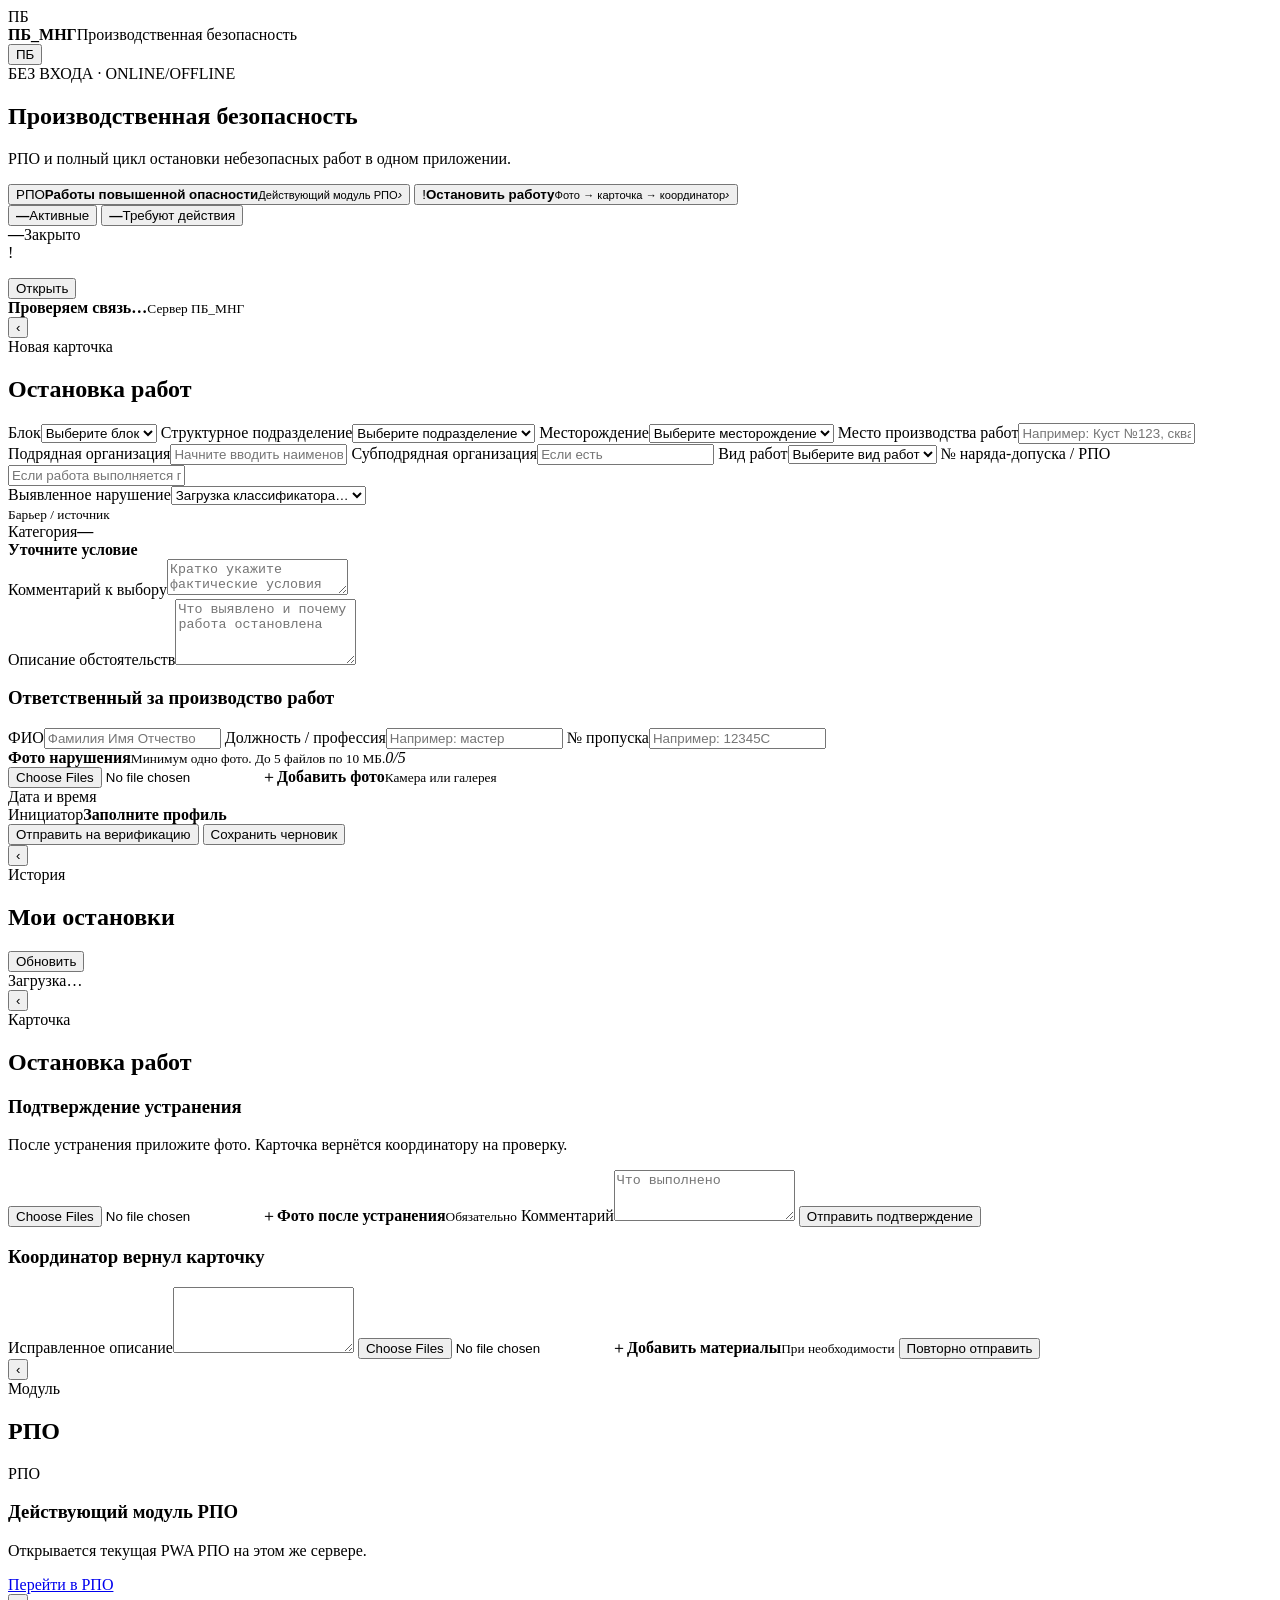
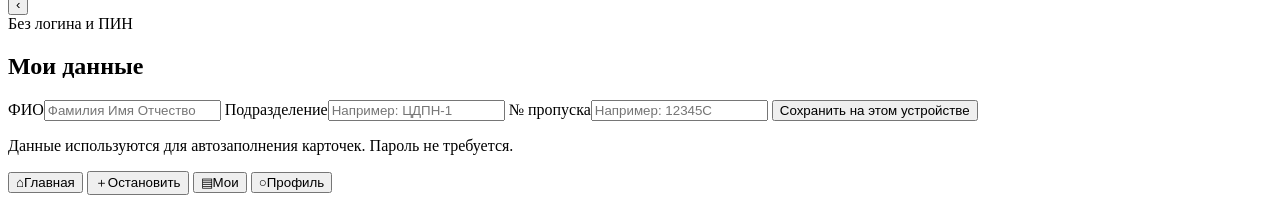
==== server/app/pb_mng/index.html @ ac148b52 "Connect PB_MNG PWA to live workflow" ====
<!doctype html>
<html lang="ru">
<head>
  <meta charset="utf-8">
  <meta name="viewport" content="width=device-width,initial-scale=1,viewport-fit=cover">
  <meta name="theme-color" content="#0a467f">
  <meta name="apple-mobile-web-app-capable" content="yes">
  <meta name="apple-mobile-web-app-status-bar-style" content="default">
  <meta name="apple-mobile-web-app-title" content="ПБ_МНГ">
  <title>ПБ_МНГ</title>
  <link rel="manifest" href="/pb-mng/manifest.webmanifest">
  <link rel="apple-touch-icon" href="/pb-mng/icon-180.png">
  <link rel="stylesheet" href="/pb-mng/app.css?v=20260925-2">
  <script>if('serviceWorker' in navigator){navigator.serviceWorker.register('/pb-mng/sw.js',{scope:'/pb-mng/'}).then(r=>r.update()).catch(()=>{});}</script>
</head>
<body>
<header class="topbar">
  <div class="brand-mark">ПБ</div>
  <div class="brand-copy"><b>ПБ_МНГ</b><span>Производственная безопасность</span></div>
  <button class="profile-btn" id="profileBtn" aria-label="Профиль">ПБ</button>
</header>

<main id="app">
  <section class="screen active" data-screen="home">
    <div class="hero">
      <span class="eyebrow">БЕЗ ВХОДА · ONLINE/OFFLINE</span>
      <h1>Производственная безопасность</h1>
      <p>РПО и полный цикл остановки небезопасных работ в одном приложении.</p>
    </div>
    <div class="module-grid">
      <button class="module-card rpo" data-open="rpo"><span class="module-icon">РПО</span><span><b>Работы повышенной опасности</b><small>Действующий модуль РПО</small></span><i>›</i></button>
      <button class="module-card stop" data-open="stopForm"><span class="module-icon">!</span><span><b>Остановить работу</b><small>Фото → карточка → координатор</small></span><i>›</i></button>
    </div>
    <div class="stats-row">
      <button class="stat-card" data-open="myStops"><b id="activeCount">—</b><span>Активные</span></button>
      <button class="stat-card" data-open="myStops"><b id="actionCount">—</b><span>Требуют действия</span></button>
      <div class="stat-card"><b id="closedCount">—</b><span>Закрыто</span></div>
    </div>
    <article class="attention-card hidden" id="attentionCard"><div class="attention-icon">!</div><div><b id="attentionTitle"></b><p id="attentionText"></p></div><button data-open="myStops">Открыть</button></article>
    <article class="connection-card" id="connectionCard"><span class="dot"></span><div><b id="connectionTitle">Проверяем связь…</b><small id="connectionText">Сервер ПБ_МНГ</small></div></article>
  </section>

  <section class="screen" data-screen="stopForm">
    <div class="screen-head"><button class="back" data-open="home">‹</button><div><span>Новая карточка</span><h2>Остановка работ</h2></div></div>
    <form id="stopForm">
      <div class="form-card">
        <label>Блок<select id="block" required><option value="">Выберите блок</option></select></label>
        <label>Структурное подразделение<select id="structuralUnit"><option value="">Выберите подразделение</option></select></label>
        <label>Месторождение<select id="field"><option value="">Выберите месторождение</option></select></label>
        <label>Место производства работ<input id="location" required placeholder="Например: Куст №123, скважина 45"></label>
        <label>Подрядная организация<input id="contractor" list="contractorList" required placeholder="Начните вводить наименование"><datalist id="contractorList"></datalist></label>
        <label>Субподрядная организация<input id="subcontractor" placeholder="Если есть"></label>
        <label>Вид работ<select id="workType" required><option value="">Выберите вид работ</option></select></label>
        <label>№ наряда-допуска / РПО<input id="permitNumber" placeholder="Если работа выполняется по НД"></label>
      </div>

      <div class="form-card">
        <label>Выявленное нарушение<select id="violation" required><option value="">Загрузка классификатора…</option></select></label>
        <div class="violation-preview hidden" id="violationPreview"><small>Барьер / источник</small><b id="barrierText"></b></div>
        <div class="classification hidden" id="classification"><span>Категория</span><b id="levelText">—</b></div>
        <div class="criteria-box hidden" id="criteriaBox"><b>Уточните условие</b><div id="severityChoices"></div><label>Комментарий к выбору<textarea id="severityContext" rows="2" placeholder="Кратко укажите фактические условия"></textarea></label></div>
        <label>Описание обстоятельств<textarea id="description" rows="4" required placeholder="Что выявлено и почему работа остановлена"></textarea></label>
      </div>

      <div class="form-card">
        <h3 class="form-title">Ответственный за производство работ</h3>
        <label>ФИО<input id="responsibleFio" required placeholder="Фамилия Имя Отчество"></label>
        <label>Должность / профессия<input id="responsiblePosition" placeholder="Например: мастер"></label>
        <label>№ пропуска<input id="responsiblePass" placeholder="Например: 12345С"></label>
      </div>

      <div class="form-card">
        <div class="section-title"><span><b>Фото нарушения</b><small>Минимум одно фото. До 5 файлов по 10 МБ.</small></span><em id="photoCount">0/5</em></div>
        <label class="photo-picker"><input id="photos" type="file" accept="image/*" capture="environment" multiple><span class="camera">＋</span><b>Добавить фото</b><small>Камера или галерея</small></label>
        <div class="photo-list" id="photoList"></div>
      </div>

      <div class="form-card compact">
        <div class="auto-row"><span>Дата и время</span><b id="nowLabel"></b></div>
        <div class="auto-row"><span>Инициатор</span><b id="workerLabel">Заполните профиль</b></div>
      </div>
      <button class="primary" type="submit" id="submitStop">Отправить на верификацию</button>
      <button class="secondary" id="saveDraft" type="button">Сохранить черновик</button>
    </form>
  </section>

  <section class="screen" data-screen="myStops">
    <div class="screen-head"><button class="back" data-open="home">‹</button><div><span>История</span><h2>Мои остановки</h2></div></div>
    <button class="refresh-btn" id="refreshStops">Обновить</button>
    <div class="list-card" id="stopsList"><div class="empty-card">Загрузка…</div></div>
  </section>

  <section class="screen" data-screen="stopDetail">
    <div class="screen-head"><button class="back" data-open="myStops">‹</button><div><span id="detailId">Карточка</span><h2 id="detailStatus">Остановка работ</h2></div></div>
    <div id="detailBody"></div>
    <div class="form-card hidden" id="resolutionBox">
      <h3>Подтверждение устранения</h3>
      <p class="muted">После устранения приложите фото. Карточка вернётся координатору на проверку.</p>
      <label class="photo-picker"><input id="afterPhoto" type="file" accept="image/*" capture="environment" multiple><span class="camera">＋</span><b>Фото после устранения</b><small id="afterPhotoText">Обязательно</small></label>
      <label>Комментарий<textarea id="resolutionComment" rows="3" placeholder="Что выполнено"></textarea></label>
      <button class="primary" id="submitResolution" type="button">Отправить подтверждение</button>
    </div>
    <div class="form-card hidden" id="revisionBox">
      <h3>Координатор вернул карточку</h3><p id="revisionText" class="muted"></p>
      <label>Исправленное описание<textarea id="revisionDescription" rows="4"></textarea></label>
      <label class="photo-picker"><input id="revisionPhotos" type="file" accept="image/*" capture="environment" multiple><span class="camera">＋</span><b>Добавить материалы</b><small>При необходимости</small></label>
      <button class="primary" id="resubmitStop" type="button">Повторно отправить</button>
    </div>
  </section>

  <section class="screen" data-screen="rpo">
    <div class="screen-head"><button class="back" data-open="home">‹</button><div><span>Модуль</span><h2>РПО</h2></div></div>
    <div class="placeholder-card"><div class="big-symbol">РПО</div><h3>Действующий модуль РПО</h3><p>Открывается текущая PWA РПО на этом же сервере.</p><a href="/app/">Перейти в РПО</a></div>
  </section>

  <section class="screen" data-screen="profile">
    <div class="screen-head"><button class="back" data-open="home">‹</button><div><span>Без логина и ПИН</span><h2>Мои данные</h2></div></div>
    <div class="form-card">
      <label>ФИО<input id="profileName" placeholder="Фамилия Имя Отчество"></label>
      <label>Подразделение<input id="profileUnit" placeholder="Например: ЦДПН-1"></label>
      <label>№ пропуска<input id="profilePass" placeholder="Например: 12345С"></label>
      <button class="primary" id="saveProfile" type="button">Сохранить на этом устройстве</button>
      <p class="muted">Данные используются для автозаполнения карточек. Пароль не требуется.</p>
    </div>
  </section>
</main>

<nav class="bottom-nav">
  <button class="active" data-open="home"><span>⌂</span>Главная</button>
  <button data-open="stopForm"><span>＋</span>Остановить</button>
  <button data-open="myStops"><span>▤</span>Мои</button>
  <button data-open="profile"><span>○</span>Профиль</button>
</nav>
<div class="toast" id="toast"></div>
<script src="/pb-mng/app.js?v=20260925-2" defer></script>
</body>
</html>
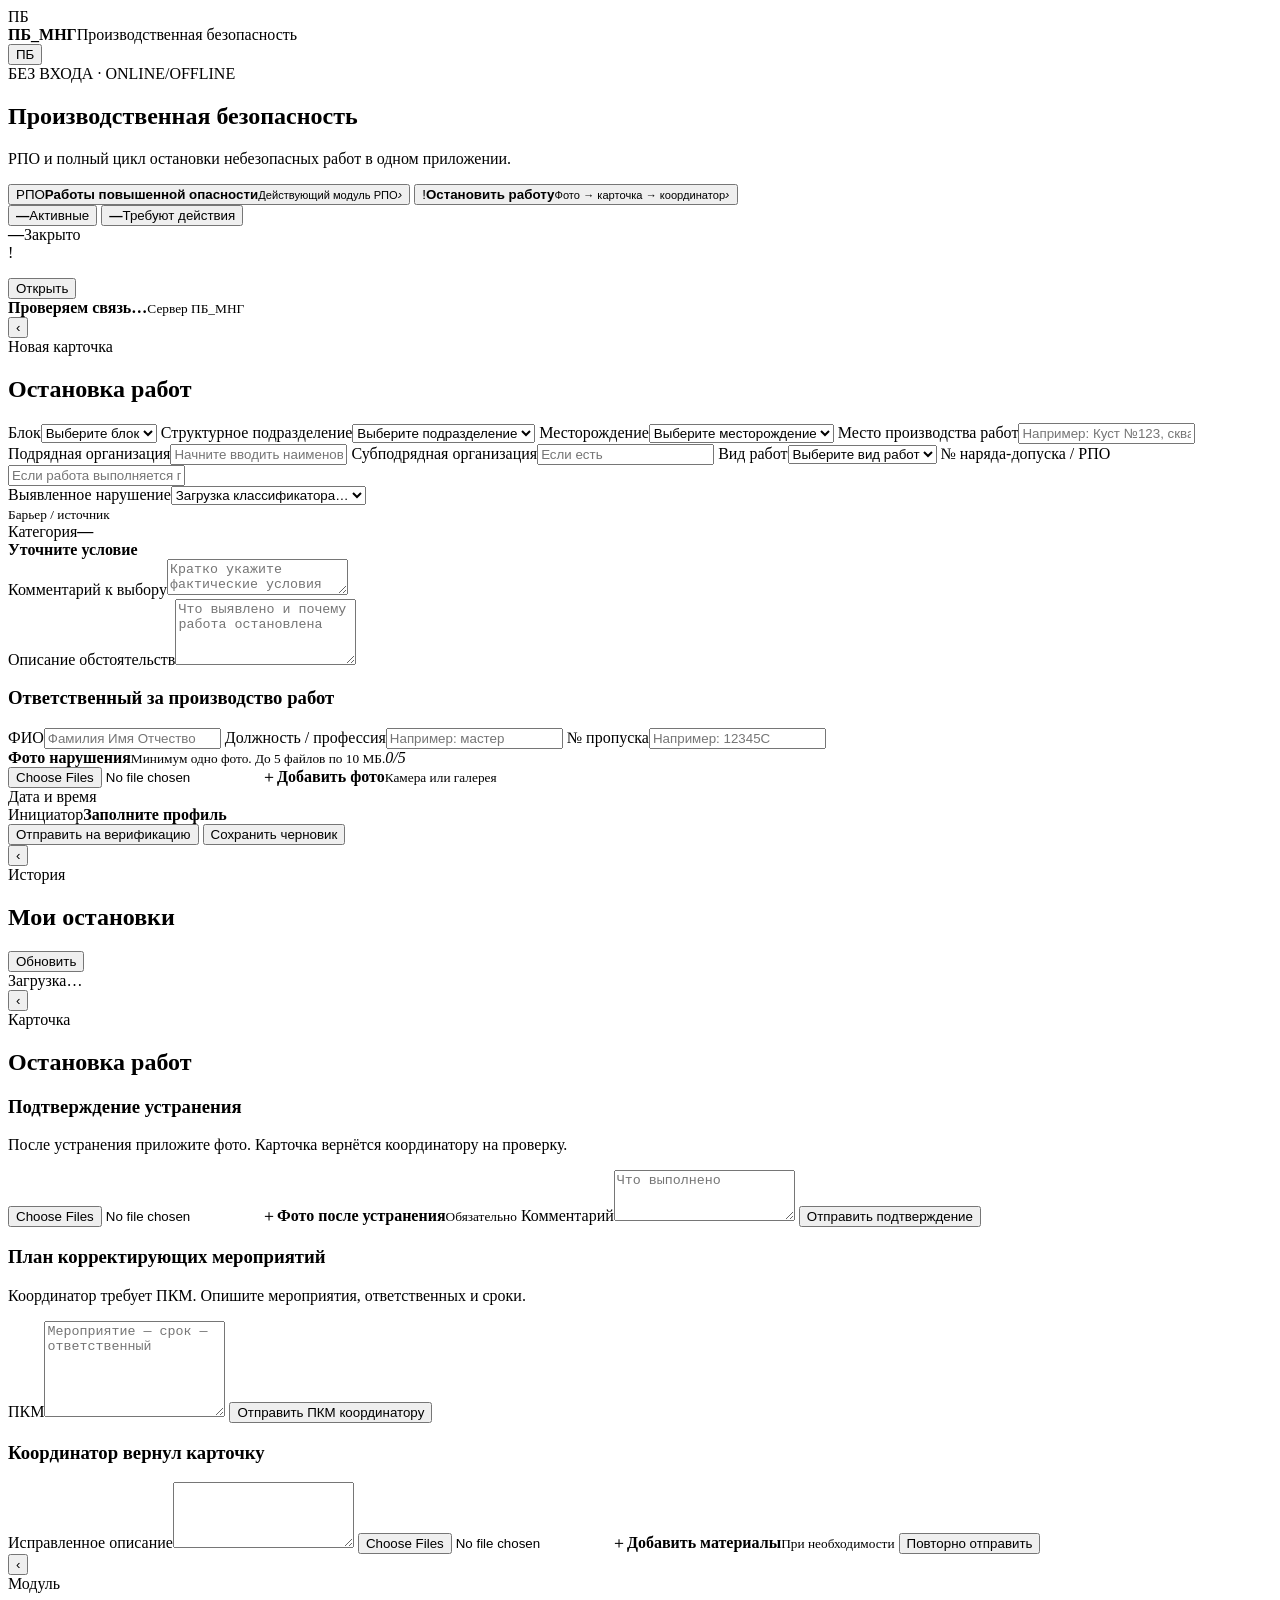
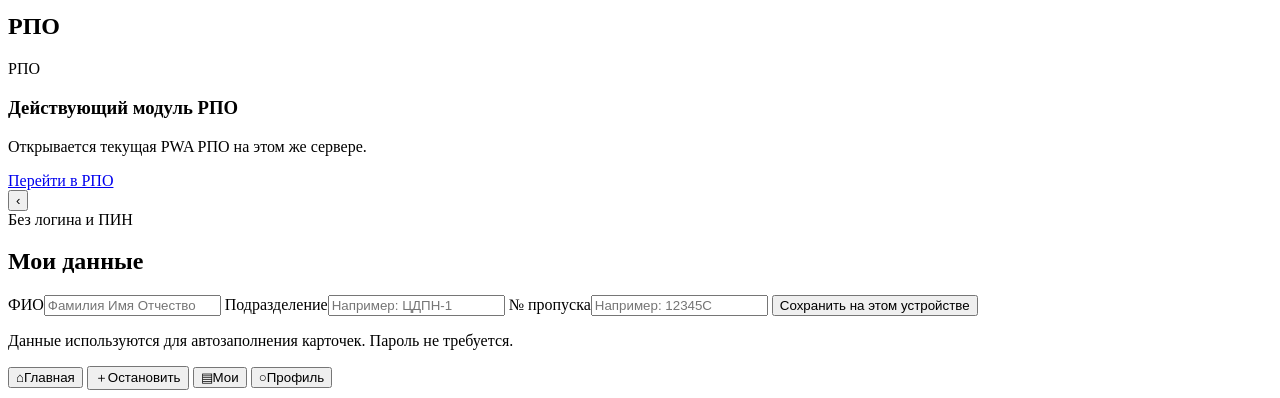
==== commit 4ef2f29b: "Add PB_MNG PKM submission screen" ====
--- a/server/app/pb_mng/index.html
+++ b/server/app/pb_mng/index.html
@@ -100,6 +100,12 @@
       <label>Комментарий<textarea id="resolutionComment" rows="3" placeholder="Что выполнено"></textarea></label>
       <button class="primary" id="submitResolution" type="button">Отправить подтверждение</button>
     </div>
+    <div class="form-card hidden" id="pkmBox">
+      <h3>План корректирующих мероприятий</h3>
+      <p class="muted">Координатор требует ПКМ. Опишите мероприятия, ответственных и сроки.</p>
+      <label>ПКМ<textarea id="pkmText" rows="6" placeholder="Мероприятие — срок — ответственный"></textarea></label>
+      <button class="primary" id="submitPkm" type="button">Отправить ПКМ координатору</button>
+    </div>
     <div class="form-card hidden" id="revisionBox">
       <h3>Координатор вернул карточку</h3><p id="revisionText" class="muted"></p>
       <label>Исправленное описание<textarea id="revisionDescription" rows="4"></textarea></label>
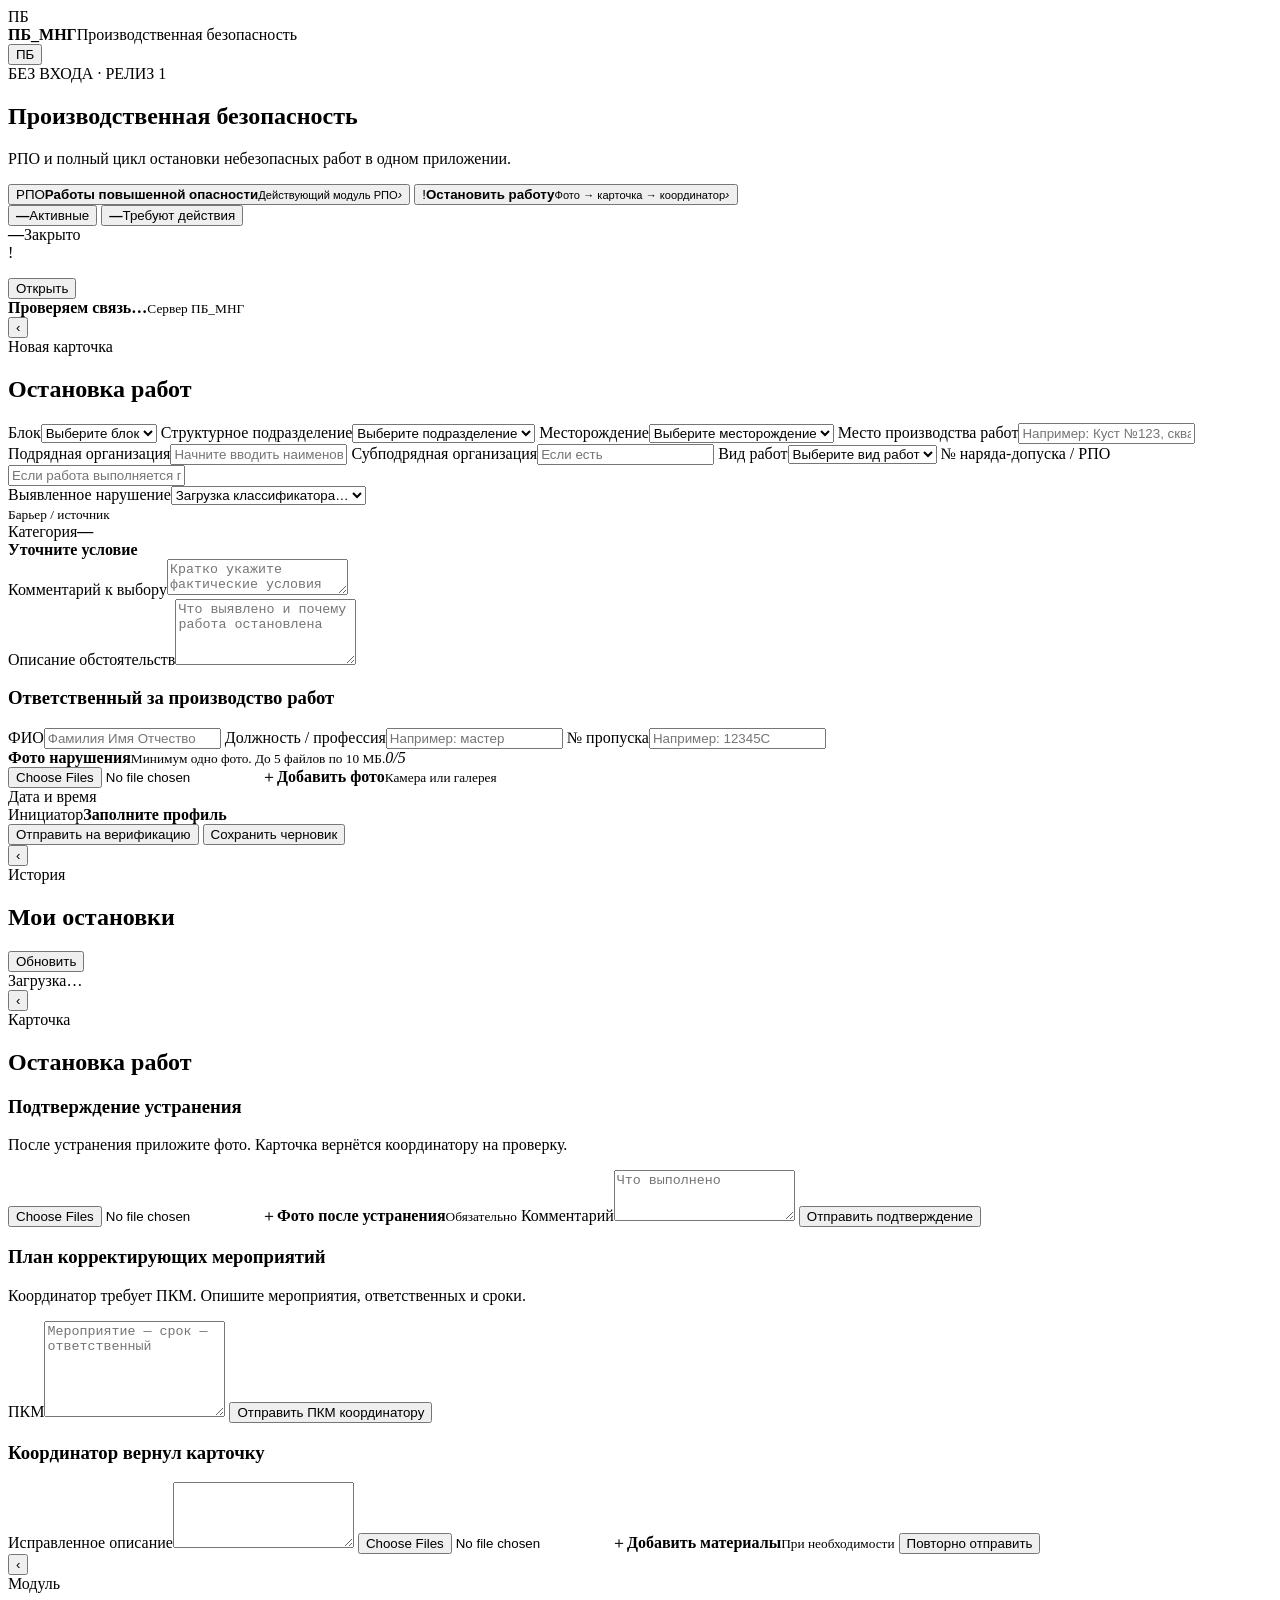
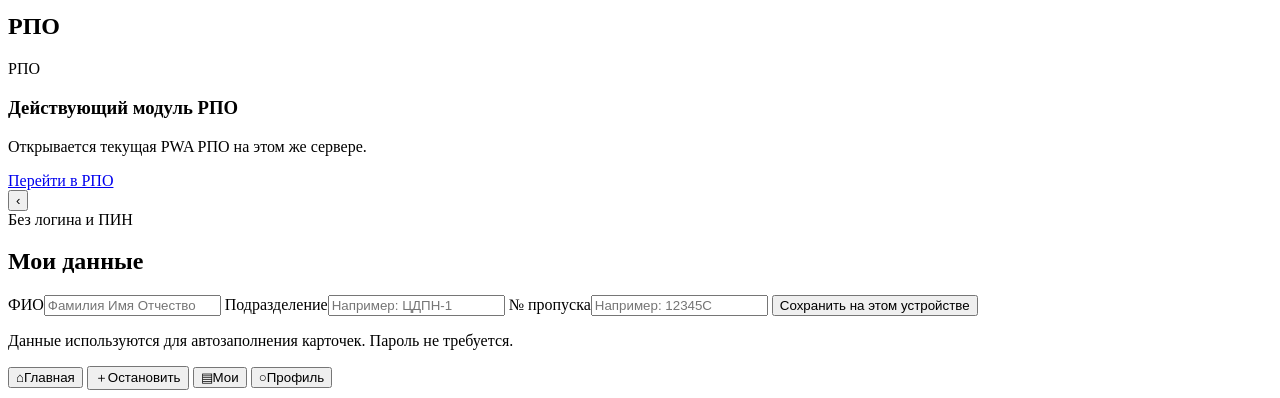
==== commit 61322d53: "Clarify PB_MNG release one connectivity" ====
--- a/server/app/pb_mng/index.html
+++ b/server/app/pb_mng/index.html
@@ -23,7 +23,7 @@
 <main id="app">
   <section class="screen active" data-screen="home">
     <div class="hero">
-      <span class="eyebrow">БЕЗ ВХОДА · ONLINE/OFFLINE</span>
+      <span class="eyebrow">БЕЗ ВХОДА · РЕЛИЗ 1</span>
       <h1>Производственная безопасность</h1>
       <p>РПО и полный цикл остановки небезопасных работ в одном приложении.</p>
     </div>
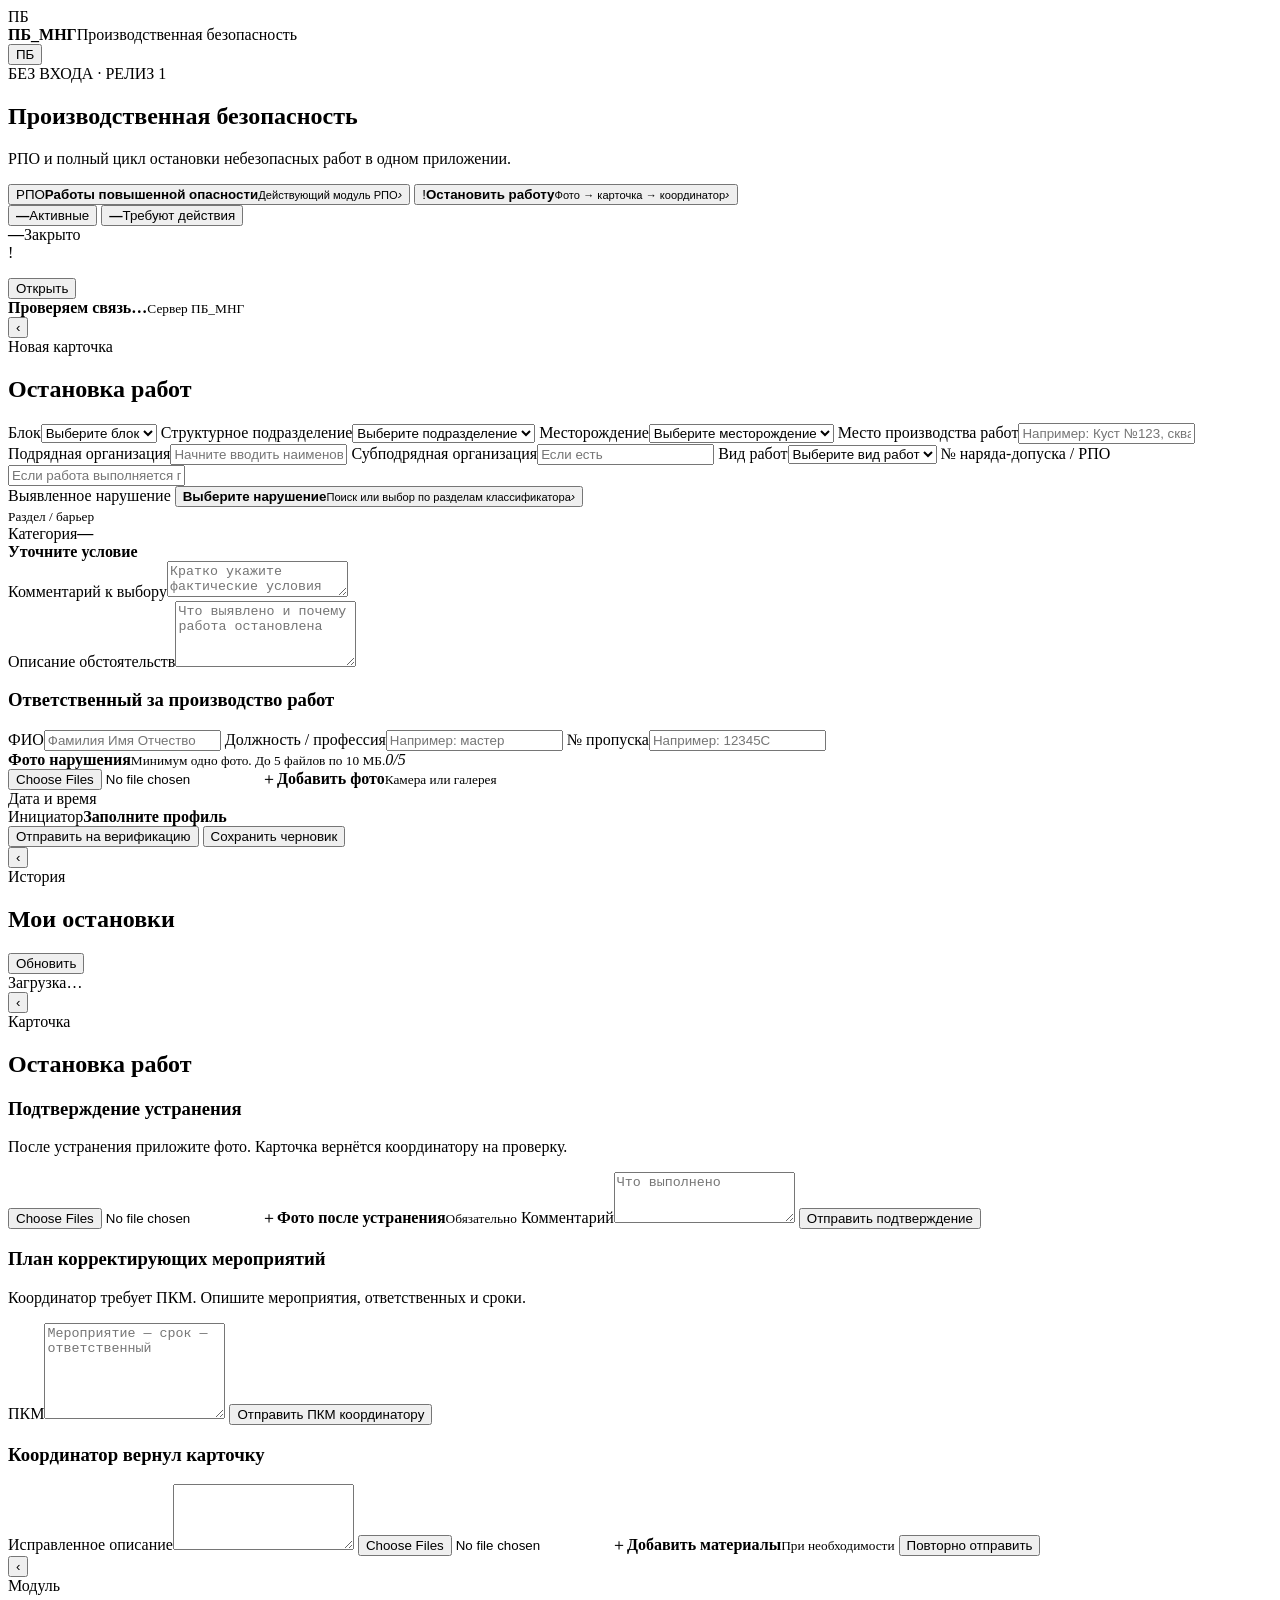
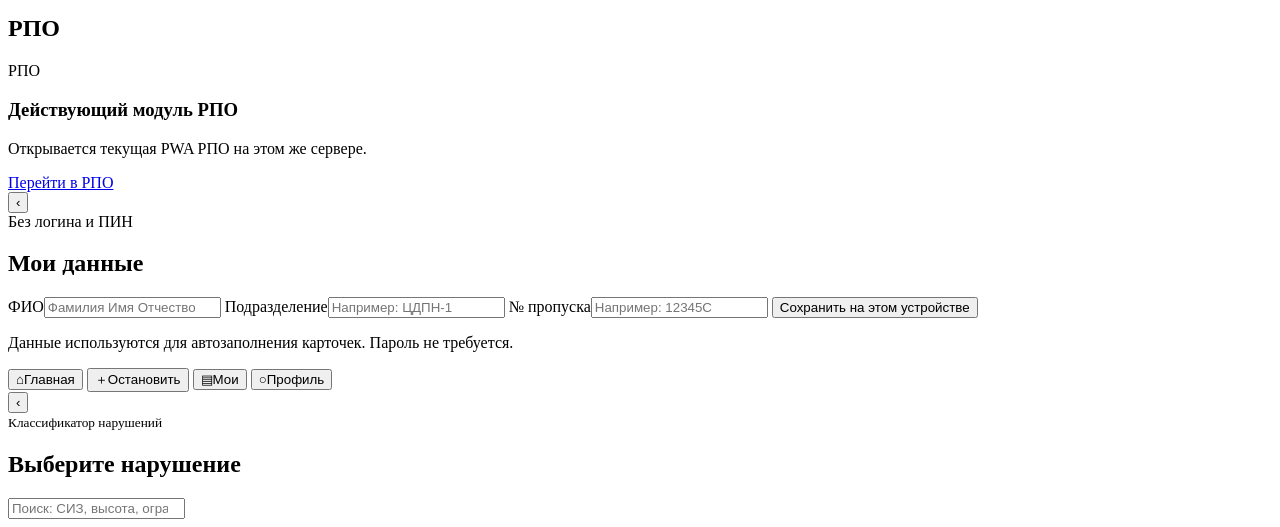
==== commit 785be375: "Replace iPhone violation select with grouped picker" ====
--- a/server/app/pb_mng/index.html
+++ b/server/app/pb_mng/index.html
@@ -10,7 +10,7 @@
   <title>ПБ_МНГ</title>
   <link rel="manifest" href="/pb-mng/manifest.webmanifest">
   <link rel="apple-touch-icon" href="/pb-mng/icon-180.png">
-  <link rel="stylesheet" href="/pb-mng/app.css?v=20260925-2">
+  <link rel="stylesheet" href="/pb-mng/app.css?v=20260925-4">
   <script>if('serviceWorker' in navigator){navigator.serviceWorker.register('/pb-mng/sw.js',{scope:'/pb-mng/'}).then(r=>r.update()).catch(()=>{});}</script>
 </head>
 <body>
@@ -55,8 +55,13 @@
       </div>
 
       <div class="form-card">
-        <label>Выявленное нарушение<select id="violation" required><option value="">Загрузка классификатора…</option></select></label>
-        <div class="violation-preview hidden" id="violationPreview"><small>Барьер / источник</small><b id="barrierText"></b></div>
+        <label>Выявленное нарушение
+          <input id="violation" type="hidden">
+          <button class="violation-picker-button" id="violationPickerButton" type="button">
+            <span><b id="violationPickerTitle">Выберите нарушение</b><small id="violationPickerHint">Поиск или выбор по разделам классификатора</small></span><i>›</i>
+          </button>
+        </label>
+        <div class="violation-preview hidden" id="violationPreview"><small>Раздел / барьер</small><b id="barrierText"></b></div>
         <div class="classification hidden" id="classification"><span>Категория</span><b id="levelText">—</b></div>
         <div class="criteria-box hidden" id="criteriaBox"><b>Уточните условие</b><div id="severityChoices"></div><label>Комментарий к выбору<textarea id="severityContext" rows="2" placeholder="Кратко укажите фактические условия"></textarea></label></div>
         <label>Описание обстоятельств<textarea id="description" rows="4" required placeholder="Что выявлено и почему работа остановлена"></textarea></label>
@@ -137,7 +142,20 @@
   <button data-open="myStops"><span>▤</span>Мои</button>
   <button data-open="profile"><span>○</span>Профиль</button>
 </nav>
+<div class="violation-picker hidden" id="violationPicker" role="dialog" aria-modal="true" aria-label="Выбор нарушения">
+  <div class="violation-picker-sheet">
+    <div class="violation-picker-head">
+      <button type="button" class="picker-close" id="closeViolationPicker">‹</button>
+      <div><small>Классификатор нарушений</small><h2>Выберите нарушение</h2></div>
+    </div>
+    <div class="violation-picker-tools">
+      <input id="violationSearch" type="search" placeholder="Поиск: СИЗ, высота, ограждение, опоры…">
+      <div class="violation-source-tabs" id="violationSourceTabs"></div>
+    </div>
+    <div class="violation-picker-results" id="violationPickerResults"></div>
+  </div>
+</div>
 <div class="toast" id="toast"></div>
-<script src="/pb-mng/app.js?v=20260925-2" defer></script>
+<script src="/pb-mng/app.js?v=20260925-4" defer></script>
 </body>
 </html>
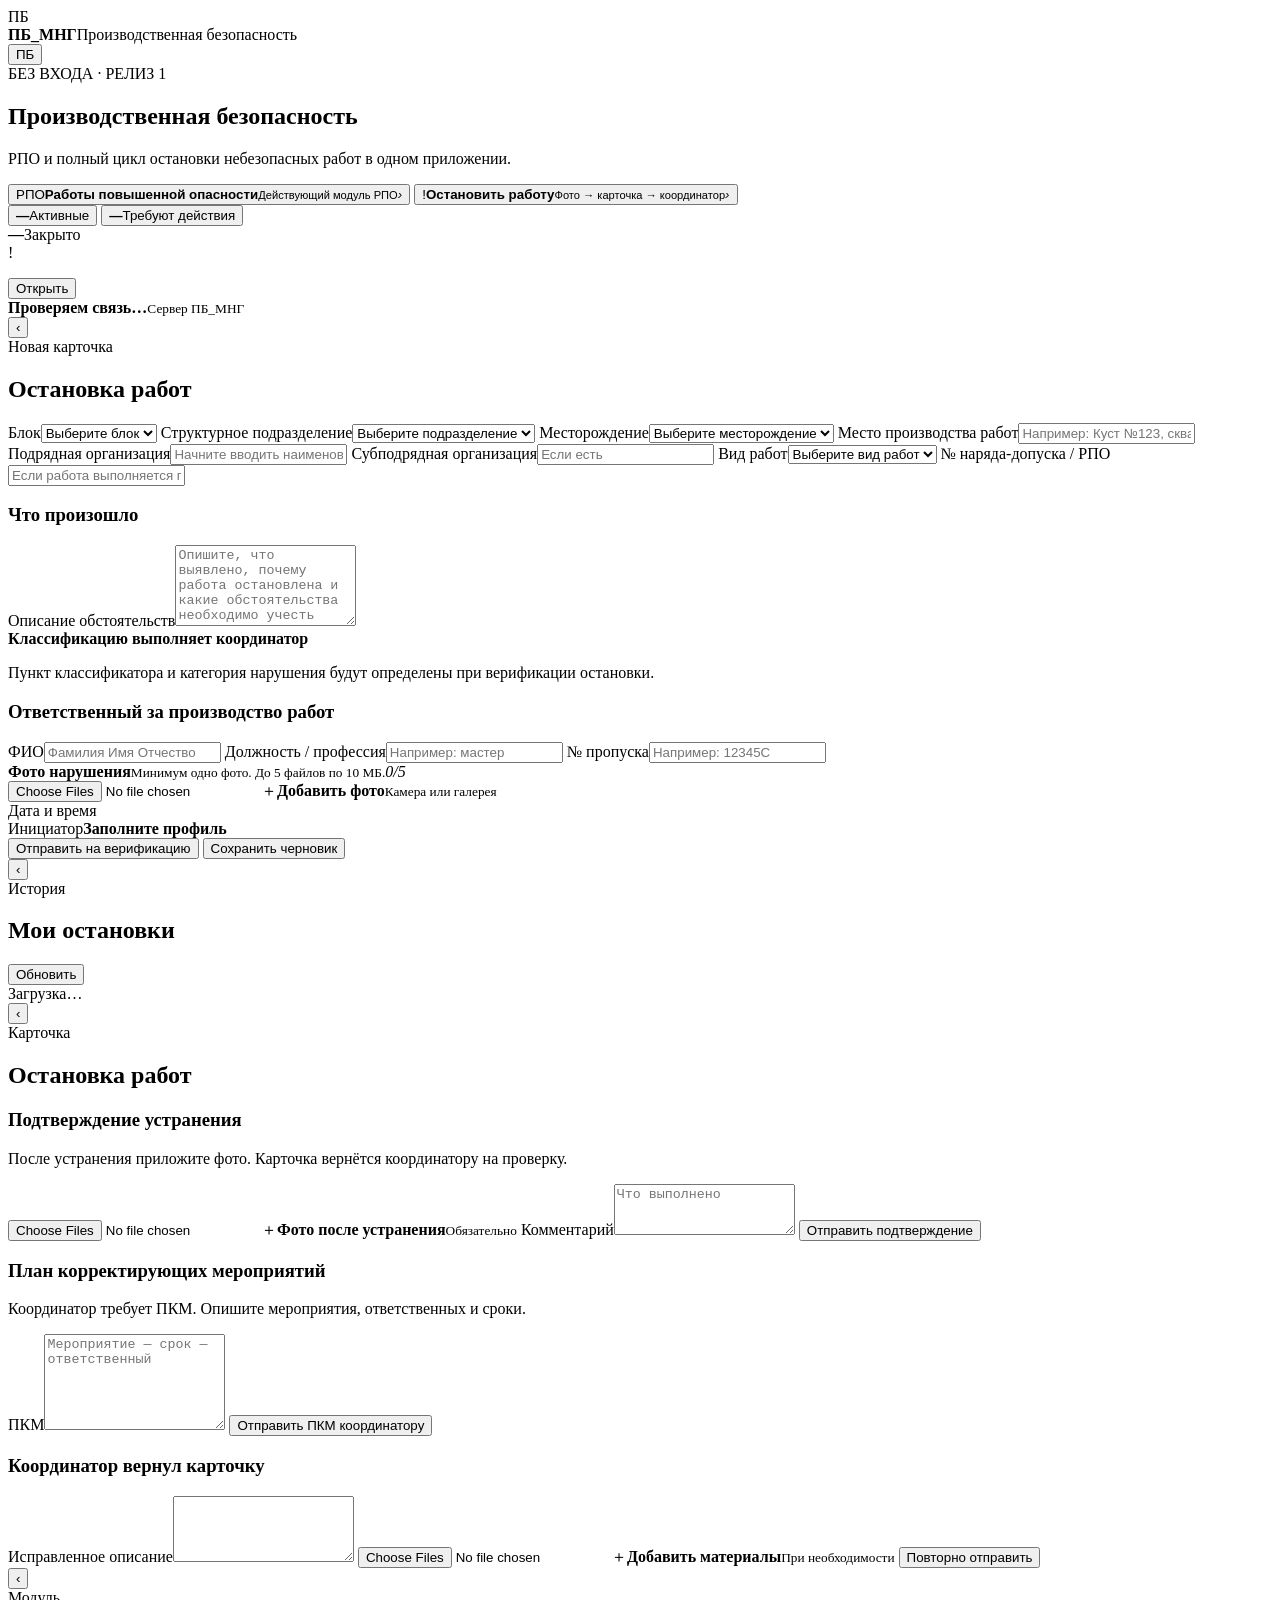
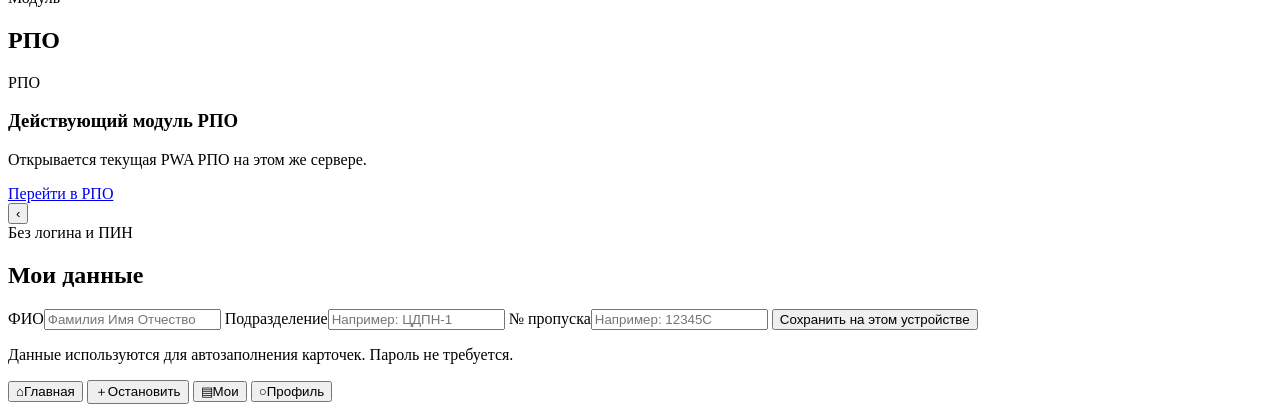
==== commit 6907335b: "Remove classifier from worker stop card" ====
--- a/server/app/pb_mng/index.html
+++ b/server/app/pb_mng/index.html
@@ -10,7 +10,7 @@
   <title>ПБ_МНГ</title>
   <link rel="manifest" href="/pb-mng/manifest.webmanifest">
   <link rel="apple-touch-icon" href="/pb-mng/icon-180.png">
-  <link rel="stylesheet" href="/pb-mng/app.css?v=20260925-4">
+  <link rel="stylesheet" href="/pb-mng/app.css?v=20260925-6">
   <script>if('serviceWorker' in navigator){navigator.serviceWorker.register('/pb-mng/sw.js',{scope:'/pb-mng/'}).then(r=>r.update()).catch(()=>{});}</script>
 </head>
 <body>
@@ -55,16 +55,9 @@
       </div>
 
       <div class="form-card">
-        <label>Выявленное нарушение
-          <input id="violation" type="hidden">
-          <button class="violation-picker-button" id="violationPickerButton" type="button">
-            <span><b id="violationPickerTitle">Выберите нарушение</b><small id="violationPickerHint">Поиск или выбор по разделам классификатора</small></span><i>›</i>
-          </button>
-        </label>
-        <div class="violation-preview hidden" id="violationPreview"><small>Раздел / барьер</small><b id="barrierText"></b></div>
-        <div class="classification hidden" id="classification"><span>Категория</span><b id="levelText">—</b></div>
-        <div class="criteria-box hidden" id="criteriaBox"><b>Уточните условие</b><div id="severityChoices"></div><label>Комментарий к выбору<textarea id="severityContext" rows="2" placeholder="Кратко укажите фактические условия"></textarea></label></div>
-        <label>Описание обстоятельств<textarea id="description" rows="4" required placeholder="Что выявлено и почему работа остановлена"></textarea></label>
+        <h3 class="form-title">Что произошло</h3>
+        <label>Описание обстоятельств<textarea id="description" rows="5" required placeholder="Опишите, что выявлено, почему работа остановлена и какие обстоятельства необходимо учесть"></textarea></label>
+        <div class="note-box"><b>Классификацию выполняет координатор</b><p>Пункт классификатора и категория нарушения будут определены при верификации остановки.</p></div>
       </div>
 
       <div class="form-card">
@@ -142,20 +135,7 @@
   <button data-open="myStops"><span>▤</span>Мои</button>
   <button data-open="profile"><span>○</span>Профиль</button>
 </nav>
-<div class="violation-picker hidden" id="violationPicker" role="dialog" aria-modal="true" aria-label="Выбор нарушения">
-  <div class="violation-picker-sheet">
-    <div class="violation-picker-head">
-      <button type="button" class="picker-close" id="closeViolationPicker">‹</button>
-      <div><small>Классификатор нарушений</small><h2>Выберите нарушение</h2></div>
-    </div>
-    <div class="violation-picker-tools">
-      <input id="violationSearch" type="search" placeholder="Поиск: СИЗ, высота, ограждение, опоры…">
-      <div class="violation-source-tabs" id="violationSourceTabs"></div>
-    </div>
-    <div class="violation-picker-results" id="violationPickerResults"></div>
-  </div>
-</div>
 <div class="toast" id="toast"></div>
-<script src="/pb-mng/app.js?v=20260925-4" defer></script>
+<script src="/pb-mng/app.js?v=20260925-6" defer></script>
 </body>
 </html>
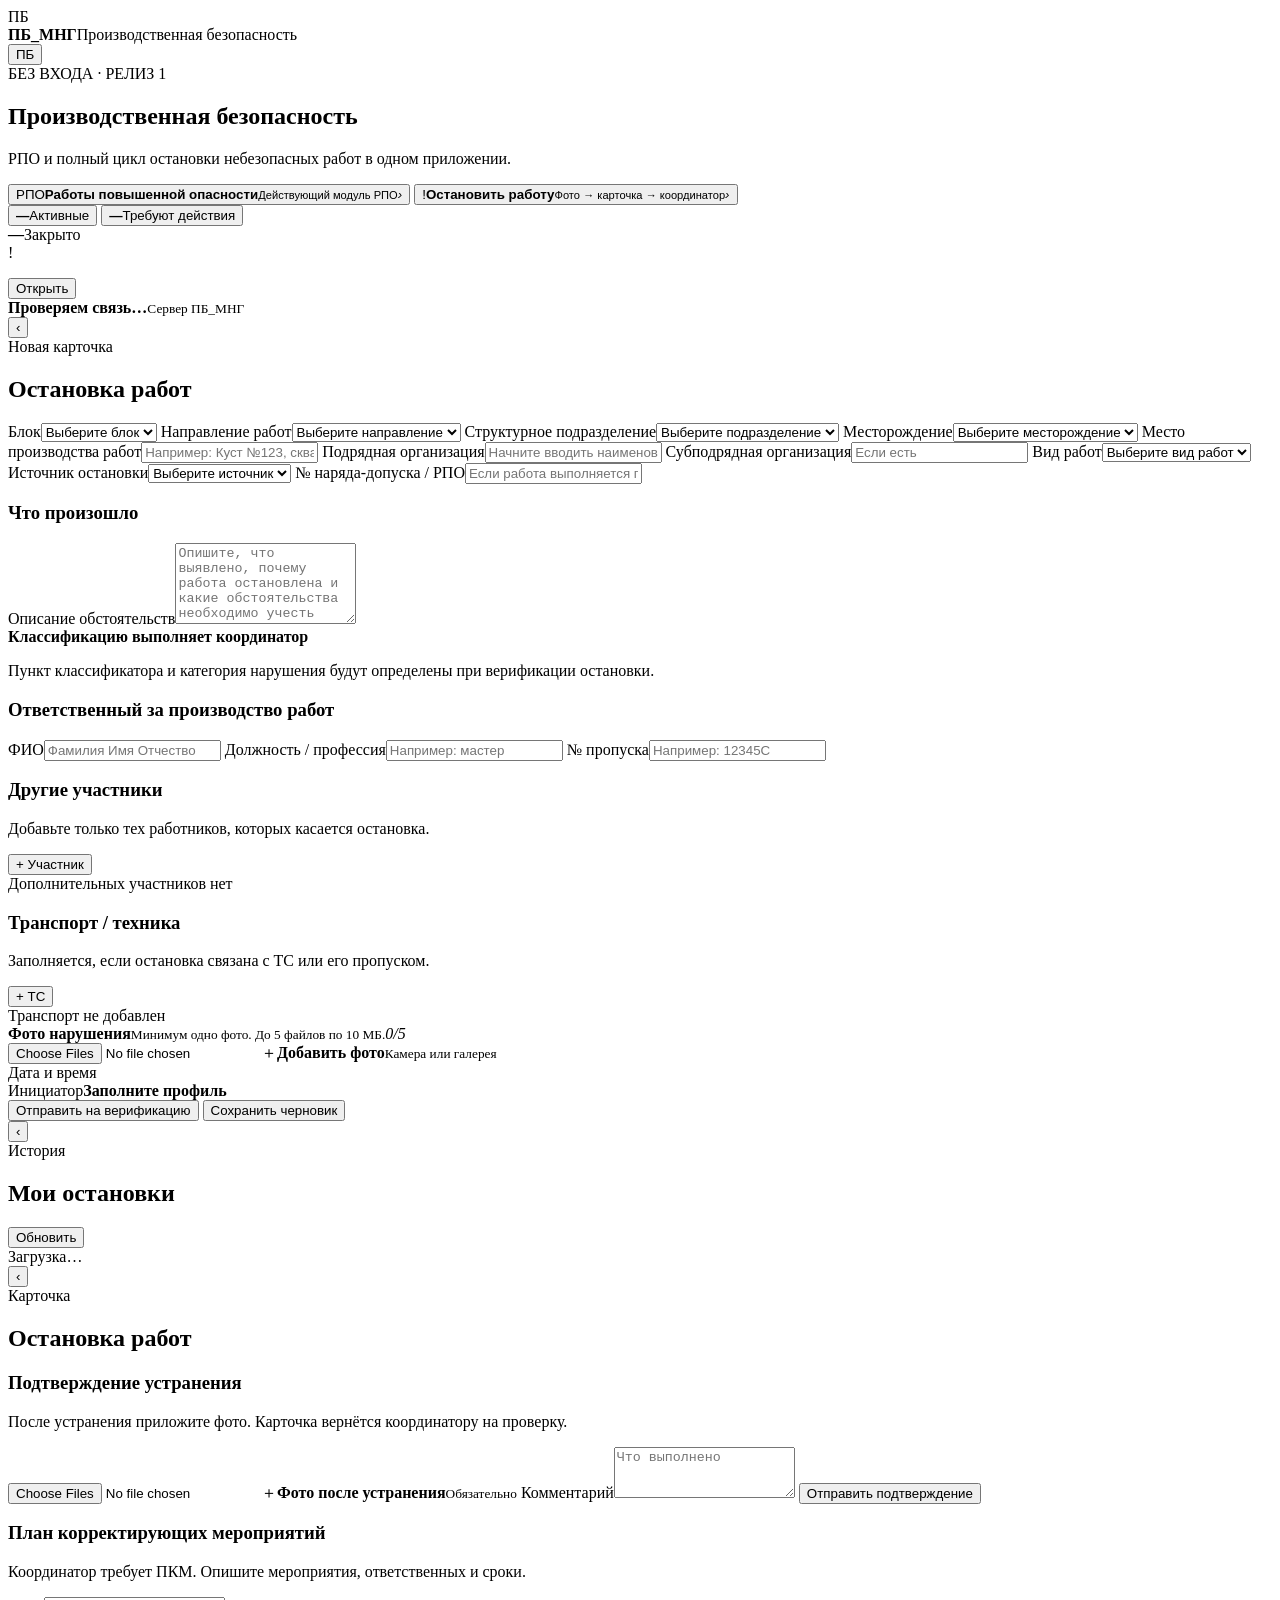
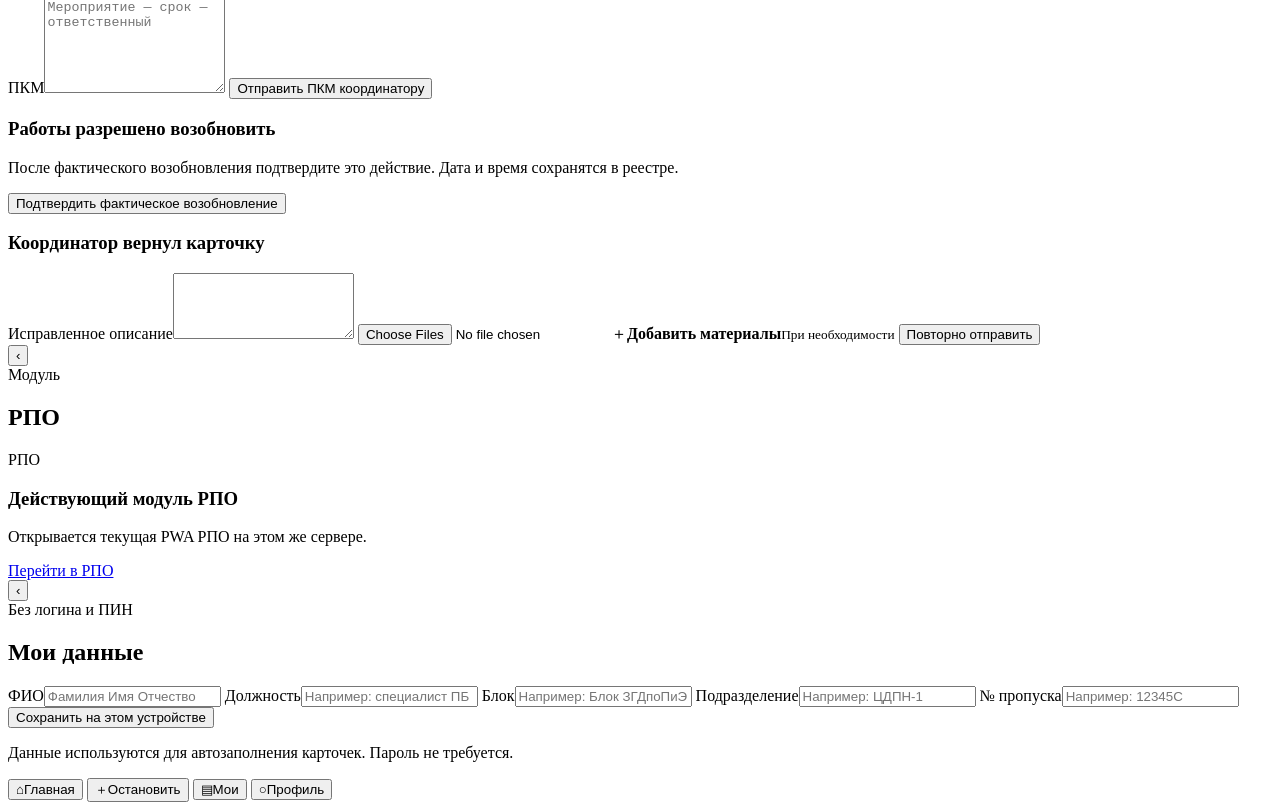
==== commit 55cfd07b: "Add participants vehicles direction and source to PB_MNG mobile card" ====
--- a/server/app/pb_mng/index.html
+++ b/server/app/pb_mng/index.html
@@ -10,7 +10,7 @@
   <title>ПБ_МНГ</title>
   <link rel="manifest" href="/pb-mng/manifest.webmanifest">
   <link rel="apple-touch-icon" href="/pb-mng/icon-180.png">
-  <link rel="stylesheet" href="/pb-mng/app.css?v=20260925-6">
+  <link rel="stylesheet" href="/pb-mng/app.css?v=20260929-9">
   <script>if('serviceWorker' in navigator){navigator.serviceWorker.register('/pb-mng/sw.js',{scope:'/pb-mng/'}).then(r=>r.update()).catch(()=>{});}</script>
 </head>
 <body>
@@ -45,12 +45,14 @@
     <form id="stopForm">
       <div class="form-card">
         <label>Блок<select id="block" required><option value="">Выберите блок</option></select></label>
+        <label>Направление работ<select id="workDirection"><option value="">Выберите направление</option></select></label>
         <label>Структурное подразделение<select id="structuralUnit"><option value="">Выберите подразделение</option></select></label>
         <label>Месторождение<select id="field"><option value="">Выберите месторождение</option></select></label>
         <label>Место производства работ<input id="location" required placeholder="Например: Куст №123, скважина 45"></label>
         <label>Подрядная организация<input id="contractor" list="contractorList" required placeholder="Начните вводить наименование"><datalist id="contractorList"></datalist></label>
         <label>Субподрядная организация<input id="subcontractor" placeholder="Если есть"></label>
         <label>Вид работ<select id="workType" required><option value="">Выберите вид работ</option></select></label>
+        <label>Источник остановки<select id="stopSource"><option value="">Выберите источник</option></select></label>
         <label>№ наряда-допуска / РПО<input id="permitNumber" placeholder="Если работа выполняется по НД"></label>
       </div>
 
@@ -65,6 +67,16 @@
         <label>ФИО<input id="responsibleFio" required placeholder="Фамилия Имя Отчество"></label>
         <label>Должность / профессия<input id="responsiblePosition" placeholder="Например: мастер"></label>
         <label>№ пропуска<input id="responsiblePass" placeholder="Например: 12345С"></label>
+      </div>
+
+      <div class="form-card">
+        <div class="repeat-head"><div><h3 class="form-title">Другие участники</h3><p>Добавьте только тех работников, которых касается остановка.</p></div><button class="mini-add" id="addParticipant" type="button">+ Участник</button></div>
+        <div class="repeat-list" id="participantsList"><div class="repeat-empty">Дополнительных участников нет</div></div>
+      </div>
+
+      <div class="form-card">
+        <div class="repeat-head"><div><h3 class="form-title">Транспорт / техника</h3><p>Заполняется, если остановка связана с ТС или его пропуском.</p></div><button class="mini-add" id="addVehicle" type="button">+ ТС</button></div>
+        <div class="repeat-list" id="vehiclesList"><div class="repeat-empty">Транспорт не добавлен</div></div>
       </div>
 
       <div class="form-card">
@@ -104,6 +116,11 @@
       <label>ПКМ<textarea id="pkmText" rows="6" placeholder="Мероприятие — срок — ответственный"></textarea></label>
       <button class="primary" id="submitPkm" type="button">Отправить ПКМ координатору</button>
     </div>
+    <div class="form-card hidden resume-card" id="resumeBox">
+      <h3>Работы разрешено возобновить</h3>
+      <p class="muted">После фактического возобновления подтвердите это действие. Дата и время сохранятся в реестре.</p>
+      <button class="primary" id="confirmResume" type="button">Подтвердить фактическое возобновление</button>
+    </div>
     <div class="form-card hidden" id="revisionBox">
       <h3>Координатор вернул карточку</h3><p id="revisionText" class="muted"></p>
       <label>Исправленное описание<textarea id="revisionDescription" rows="4"></textarea></label>
@@ -121,6 +138,8 @@
     <div class="screen-head"><button class="back" data-open="home">‹</button><div><span>Без логина и ПИН</span><h2>Мои данные</h2></div></div>
     <div class="form-card">
       <label>ФИО<input id="profileName" placeholder="Фамилия Имя Отчество"></label>
+      <label>Должность<input id="profilePosition" placeholder="Например: специалист ПБ"></label>
+      <label>Блок<input id="profileBlock" placeholder="Например: Блок ЗГДпоПиЭБ"></label>
       <label>Подразделение<input id="profileUnit" placeholder="Например: ЦДПН-1"></label>
       <label>№ пропуска<input id="profilePass" placeholder="Например: 12345С"></label>
       <button class="primary" id="saveProfile" type="button">Сохранить на этом устройстве</button>
@@ -136,6 +155,6 @@
   <button data-open="profile"><span>○</span>Профиль</button>
 </nav>
 <div class="toast" id="toast"></div>
-<script src="/pb-mng/app.js?v=20260925-6" defer></script>
+<script src="/pb-mng/app.js?v=20260929-9" defer></script>
 </body>
 </html>
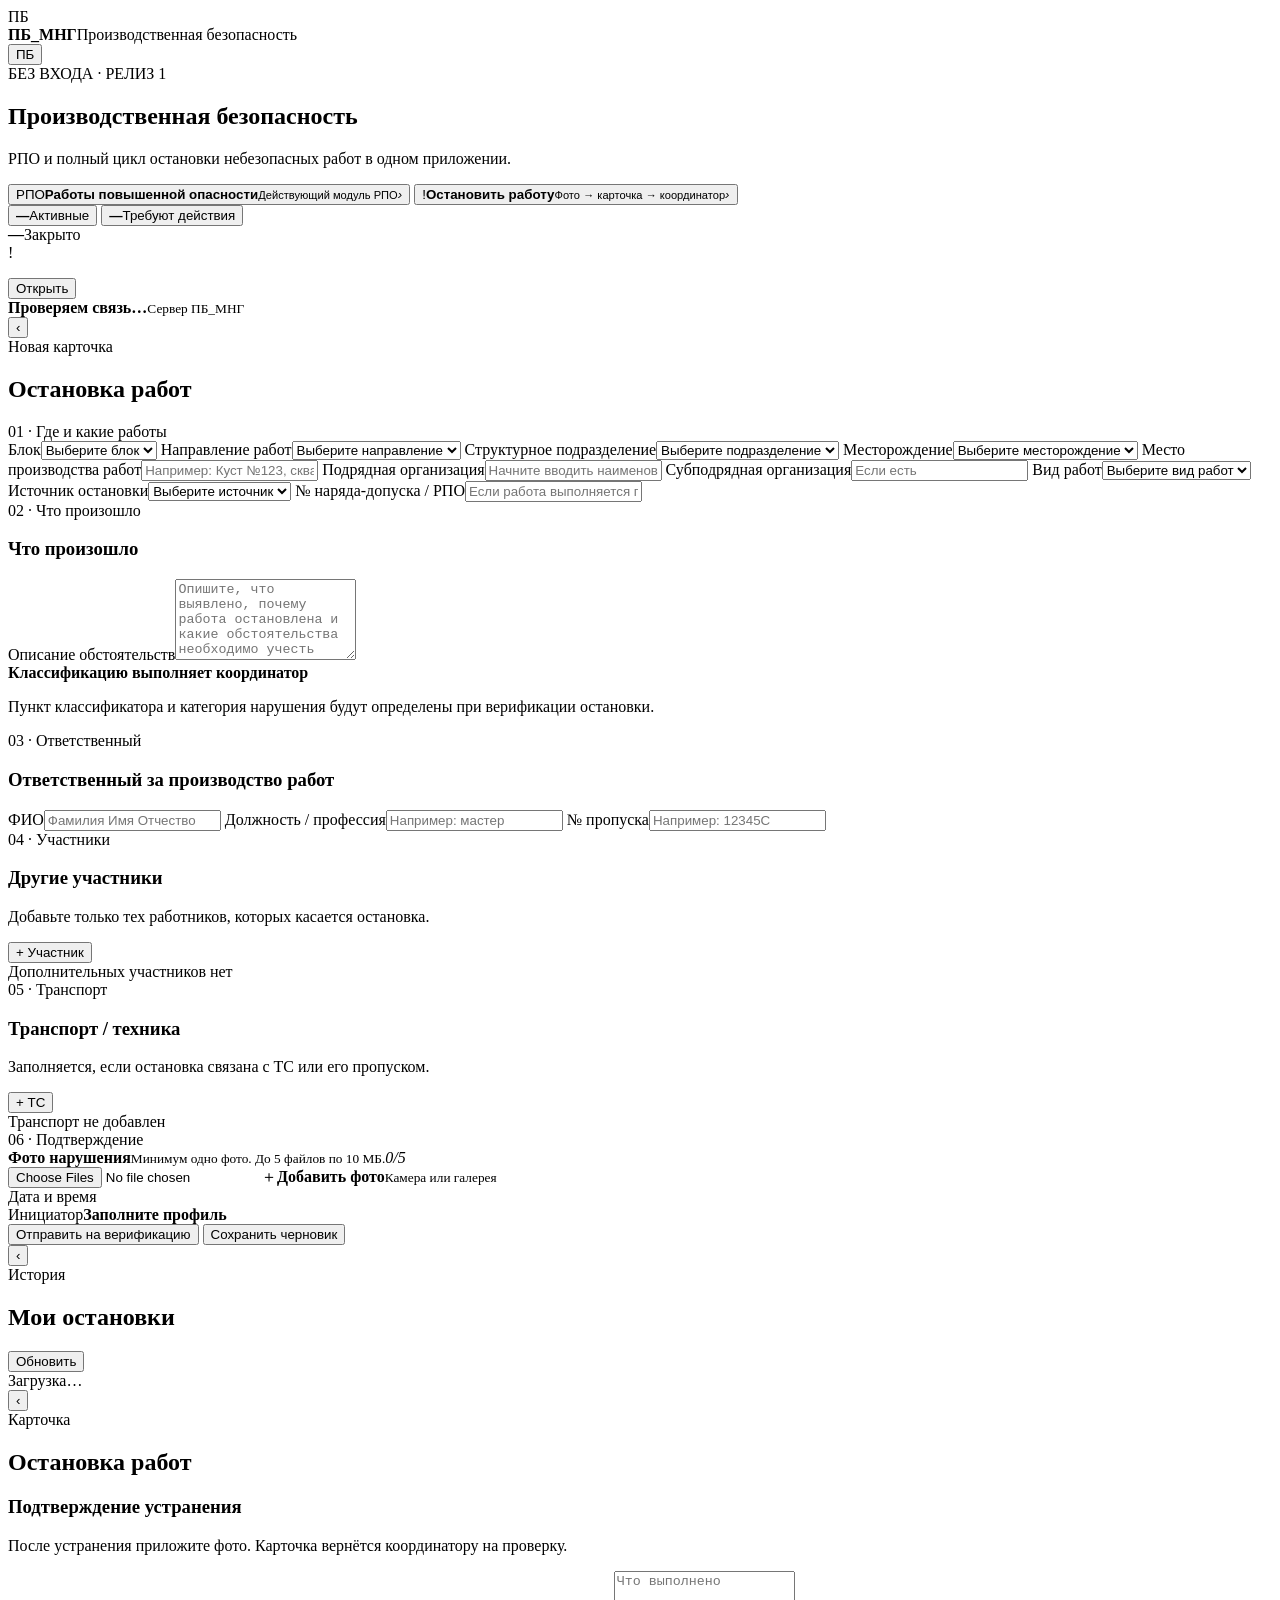
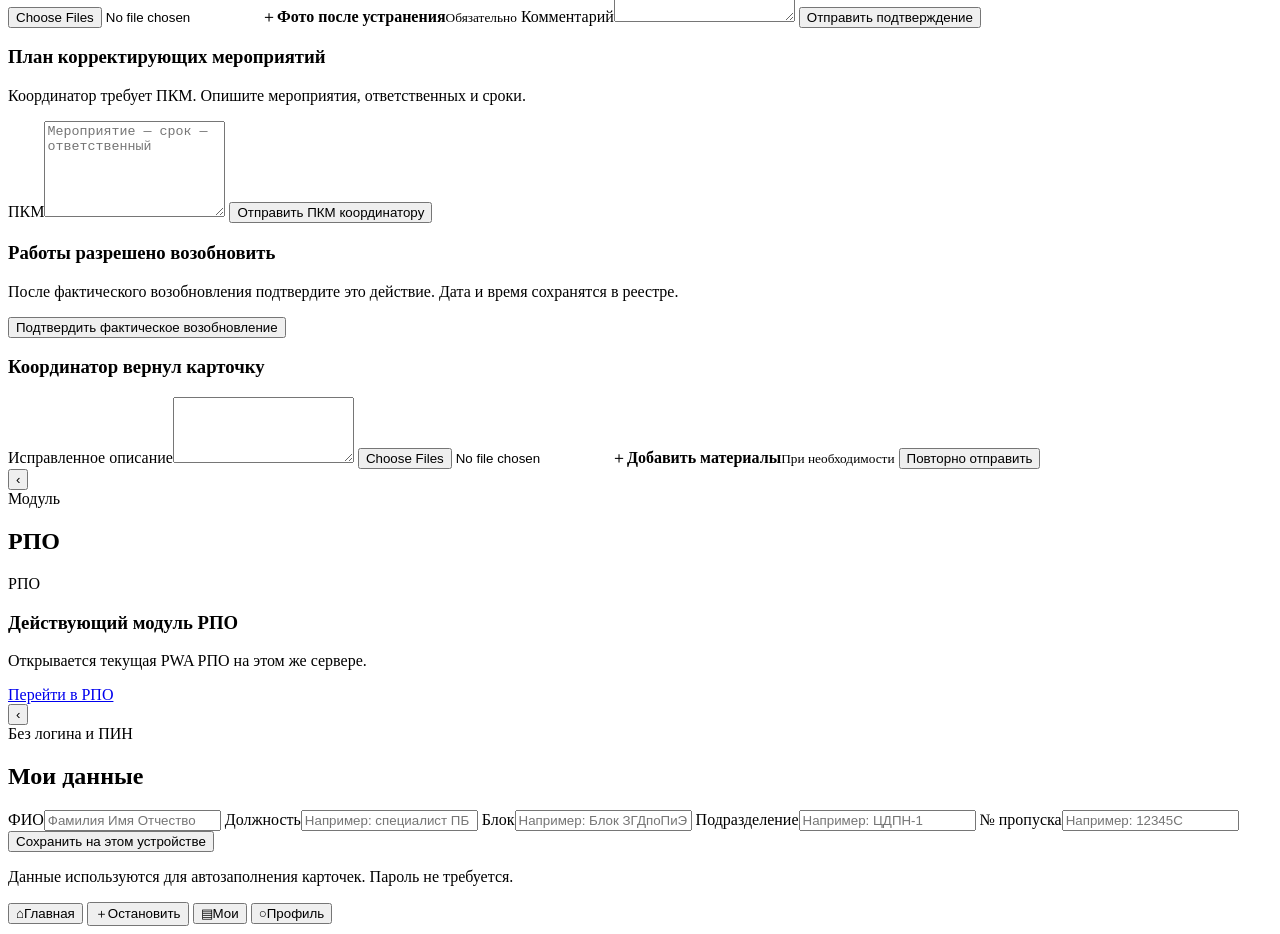
==== commit 67ffcb3d: "Group PB_MNG mobile stop form by colored sections" ====
--- a/server/app/pb_mng/index.html
+++ b/server/app/pb_mng/index.html
@@ -10,7 +10,7 @@
   <title>ПБ_МНГ</title>
   <link rel="manifest" href="/pb-mng/manifest.webmanifest">
   <link rel="apple-touch-icon" href="/pb-mng/icon-180.png">
-  <link rel="stylesheet" href="/pb-mng/app.css?v=20260929-9">
+  <link rel="stylesheet" href="/pb-mng/app.css?v=20260930-10">
   <script>if('serviceWorker' in navigator){navigator.serviceWorker.register('/pb-mng/sw.js',{scope:'/pb-mng/'}).then(r=>r.update()).catch(()=>{});}</script>
 </head>
 <body>
@@ -43,7 +43,8 @@
   <section class="screen" data-screen="stopForm">
     <div class="screen-head"><button class="back" data-open="home">‹</button><div><span>Новая карточка</span><h2>Остановка работ</h2></div></div>
     <form id="stopForm">
-      <div class="form-card">
+      <div class="form-card form-section section-context">
+        <div class="section-kicker">01 · Где и какие работы</div>
         <label>Блок<select id="block" required><option value="">Выберите блок</option></select></label>
         <label>Направление работ<select id="workDirection"><option value="">Выберите направление</option></select></label>
         <label>Структурное подразделение<select id="structuralUnit"><option value="">Выберите подразделение</option></select></label>
@@ -56,30 +57,35 @@
         <label>№ наряда-допуска / РПО<input id="permitNumber" placeholder="Если работа выполняется по НД"></label>
       </div>
 
-      <div class="form-card">
+      <div class="form-card form-section section-incident">
+        <div class="section-kicker">02 · Что произошло</div>
         <h3 class="form-title">Что произошло</h3>
         <label>Описание обстоятельств<textarea id="description" rows="5" required placeholder="Опишите, что выявлено, почему работа остановлена и какие обстоятельства необходимо учесть"></textarea></label>
         <div class="note-box"><b>Классификацию выполняет координатор</b><p>Пункт классификатора и категория нарушения будут определены при верификации остановки.</p></div>
       </div>
 
-      <div class="form-card">
+      <div class="form-card form-section section-people">
+        <div class="section-kicker">03 · Ответственный</div>
         <h3 class="form-title">Ответственный за производство работ</h3>
         <label>ФИО<input id="responsibleFio" required placeholder="Фамилия Имя Отчество"></label>
         <label>Должность / профессия<input id="responsiblePosition" placeholder="Например: мастер"></label>
         <label>№ пропуска<input id="responsiblePass" placeholder="Например: 12345С"></label>
       </div>
 
-      <div class="form-card">
+      <div class="form-card form-section section-people-soft">
+        <div class="section-kicker">04 · Участники</div>
         <div class="repeat-head"><div><h3 class="form-title">Другие участники</h3><p>Добавьте только тех работников, которых касается остановка.</p></div><button class="mini-add" id="addParticipant" type="button">+ Участник</button></div>
         <div class="repeat-list" id="participantsList"><div class="repeat-empty">Дополнительных участников нет</div></div>
       </div>
 
-      <div class="form-card">
+      <div class="form-card form-section section-vehicle">
+        <div class="section-kicker">05 · Транспорт</div>
         <div class="repeat-head"><div><h3 class="form-title">Транспорт / техника</h3><p>Заполняется, если остановка связана с ТС или его пропуском.</p></div><button class="mini-add" id="addVehicle" type="button">+ ТС</button></div>
         <div class="repeat-list" id="vehiclesList"><div class="repeat-empty">Транспорт не добавлен</div></div>
       </div>
 
-      <div class="form-card">
+      <div class="form-card form-section section-evidence">
+        <div class="section-kicker">06 · Подтверждение</div>
         <div class="section-title"><span><b>Фото нарушения</b><small>Минимум одно фото. До 5 файлов по 10 МБ.</small></span><em id="photoCount">0/5</em></div>
         <label class="photo-picker"><input id="photos" type="file" accept="image/*" capture="environment" multiple><span class="camera">＋</span><b>Добавить фото</b><small>Камера или галерея</small></label>
         <div class="photo-list" id="photoList"></div>
@@ -155,6 +161,6 @@
   <button data-open="profile"><span>○</span>Профиль</button>
 </nav>
 <div class="toast" id="toast"></div>
-<script src="/pb-mng/app.js?v=20260929-9" defer></script>
+<script src="/pb-mng/app.js?v=20260930-10" defer></script>
 </body>
 </html>
